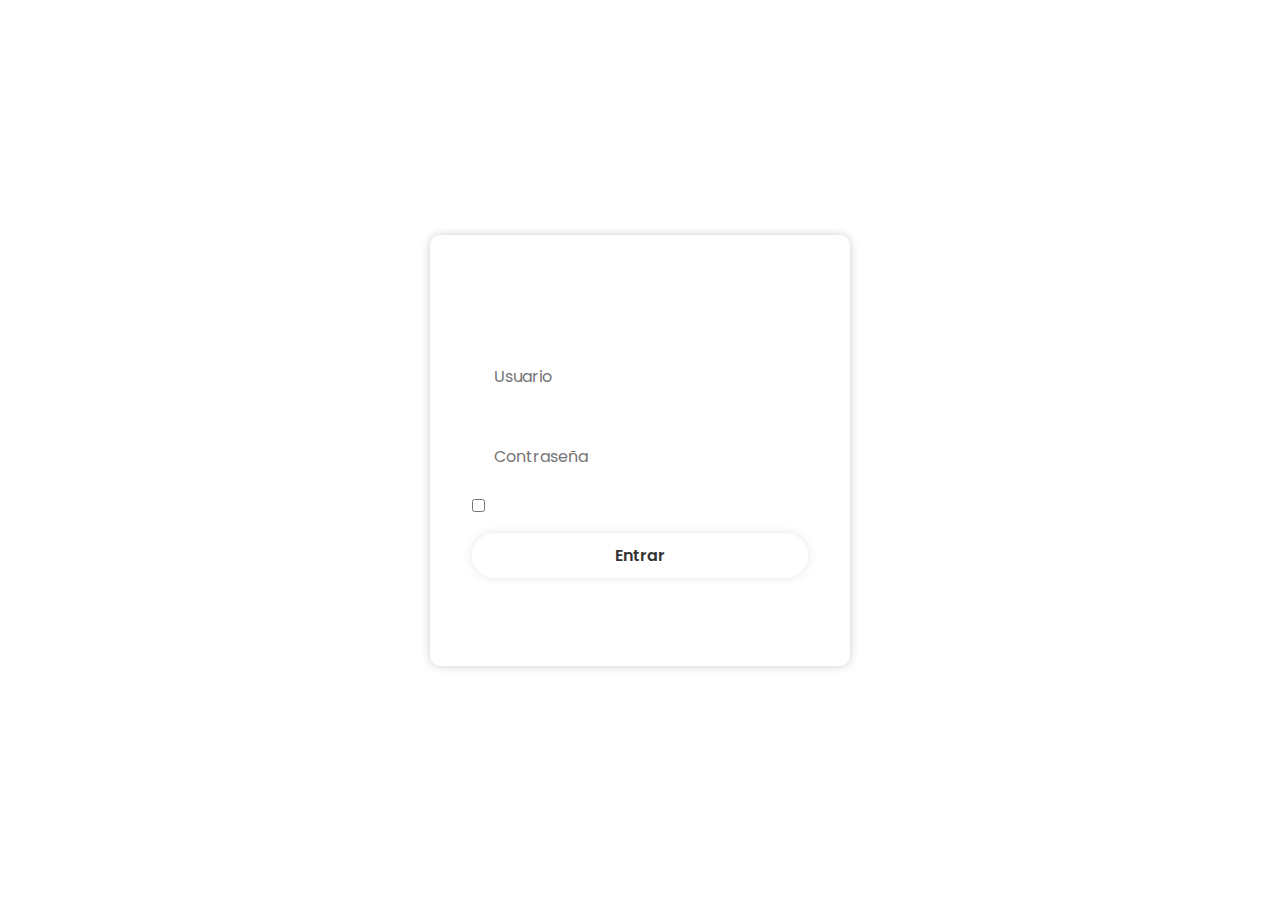
==== index.html @ a59ed55d "Initial Commit" ====
<!DOCTYPE html>
<html lang="en">

<head>
    <meta charset="UTF-8">
    <meta http-equiv="X-UA-Compatible" content="IE=edge">
    <meta name="viewport" content="width=device-width, initial-scale=1.0">
    <title>Login Form in HTML and CSS | Codehal</title>
    <link rel="stylesheet" href="style.css">
    <link href='https://unpkg.com/boxicons@2.1.4/css/boxicons.min.css' rel='stylesheet'>
</head>

<body>


	<div class="wrapper">
		<form action="">
			<h1>Inicio Sesión</h1>
			<div class="input-box">
				<input type="text" placeholder="Usuario"
				required>
				<i class="bx bxs-user"></i>
			</div>
			<div class="input-box">
				<input type="password" placeholder="Contraseña"
				required>
				<i class="bx bxs-lock-alt"></i>
			</div>
			<div class="remember-forgot">
				<label><input type="checkbox"> Recuerdame</label>
				<a href="#">Olvide la contraseña</a>
			</div>
			<button type="submit" class="btn">Entrar</button>

			<div class="register-link">
				<p>No tienes una cuenta? <a href="#">Registrarme</a></p>
			</form>
		</div>
    

</body>

</html>
---- style.css ----
@import url("https://fonts.googleapis.com/css2?family=Poppins:wght@300;400;500;600;700;800;900&display=swap");

* {
  margin: 0;
  padding: 0;
  box-sizing: border-box;
  font-family: "Poppins", sans-serif;
}

body {
	display: flex;
	justify-content: center;
	align-items:center;
	min-height: 100vh;
	background: url("img.jpg") no-repeat;
	background-size: cover;
	background-position: center;
}

.wrapper {
	width: 420px;
	background: transparent;
	border: 2px solid rgba(255, 255, 255, .2);
	background-filter: blur(20px);
	box-shadow: 0 0 10px rgba(0, 0, 0, .2);
	color: #fff;
	border-radius: 10px;
	padding: 30px 40px;
}

.wrapper h1 {
	font-size: 36px;
	text-align: center;
}

.wrapper .input-box {
	position: relative;
	width: 100%;
	height: 50px;
	margin: 30px 0;
}

.input-box input {
	width: 100%;
	height: 100%;
	background: transparent;
	border: none;
	outline: none;
	border: 2px solid rgba(255,255,255, .2);
	border-radius: 40px;
	font-size: 16px;
	color: #fff;
	padding: 20px 45px 20px 20px;
}

.input-box input:: placeholder {
	color: #fff;
}

.input-box i {
	position: absolute;
	right: 20px;
	top: 50%;
	transform: translateY(-50%);
	font-size: 20px;
}

.wrapper .remember-forgot {
	display: flex;
	justify-content: space-between;
	font-size: 14.5px;
	margin: -15px 0 15px;
}

.remember-forgot label input {
	accent-color: #fff;
	margin-right: 3px;
}

.remember-forgot a {
	color: #fff;
	text-decoration: none;
}

.remember-forgot a:hover {
	text-decoration: underline;
}

.wrapper .btn {
	width: 100%;
	height: 45px;
	background: #fff;
	border: none;
	outline: none;
	border-radius: 40px;
	box-shadow: 0 0 10px rgba(0, 0, 0, .1);
	cursor: pointer;
	font-size: 16px;
	color: #333;
	font-weight: 600;
}

.wrapper .register-link {
	font-size: 14.5px;
	text-align:center;
	margin: 20px 0 15px;
}

.register-link p a {
	color: #fff;
	text-decoration: none;
	font-weight: 600;
}

.register-link p a:hover {
	text-decoration: underline;
}
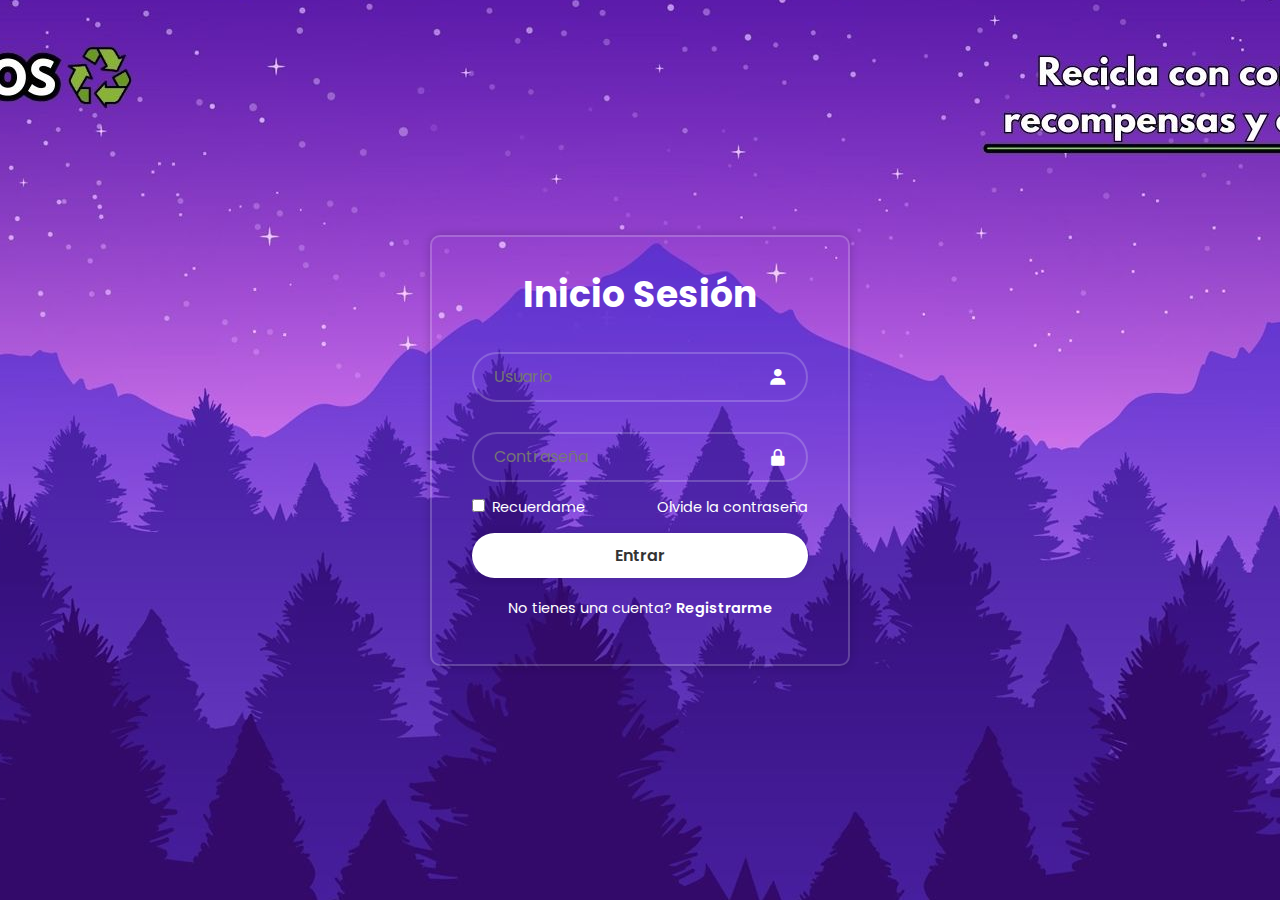
==== commit d7e38a39: "Update index.html" ====
--- a/index.html
+++ b/index.html
@@ -36,8 +36,14 @@
 				<p>No tienes una cuenta? <a href="#">Registrarme</a></p>
 			</form>
 		</div>
-    
+<script>
+	window.onload = function() {
+            // Verificar si el usuario está iniciando sesión
+            // Aquí puedes poner tu lógica de autenticación si es necesario
+
+            // Redirigir a la página de inicio si está iniciando sesión
+            window.location.href = "pagina-inicio.html";</script>    
 
 </body>
 
-</html>+</html>
--- a/style.css
+++ b/style.css
@@ -12,8 +12,8 @@
 	justify-content: center;
 	align-items:center;
 	min-height: 100vh;
+	background-size: cover;
 	background: url("img.jpg") no-repeat;
-	background-size: cover;
 	background-position: center;
 }
 
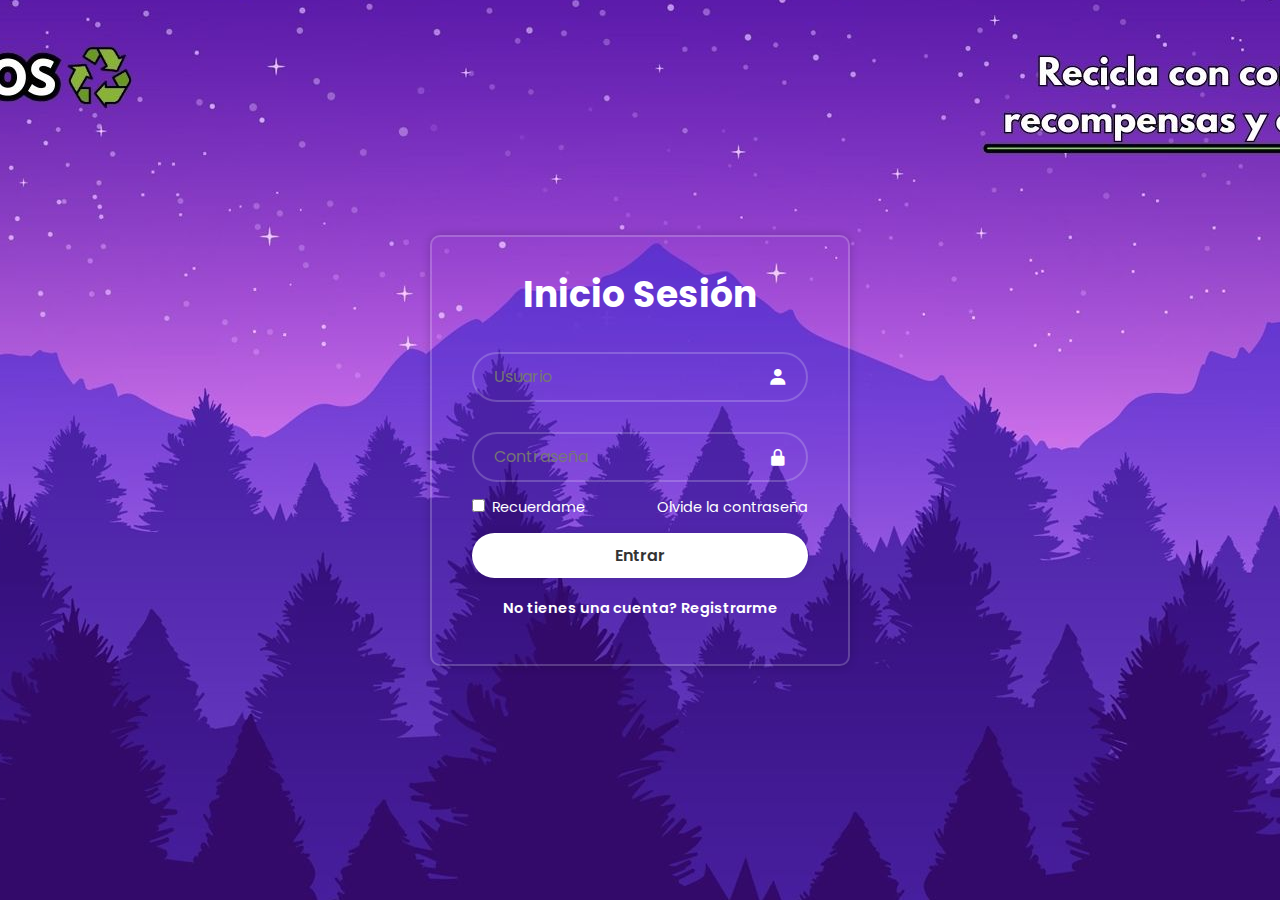
==== commit 5f41895e: "Update index.html" ====
--- a/index.html
+++ b/index.html
@@ -31,6 +31,7 @@
 				<a href="#">Olvide la contraseña</a>
 			</div>
 			<button type="submit" class="btn">Entrar</button>
+			<a href="pagina-inicio.html">
 
 			<div class="register-link">
 				<p>No tienes una cuenta? <a href="#">Registrarme</a></p>
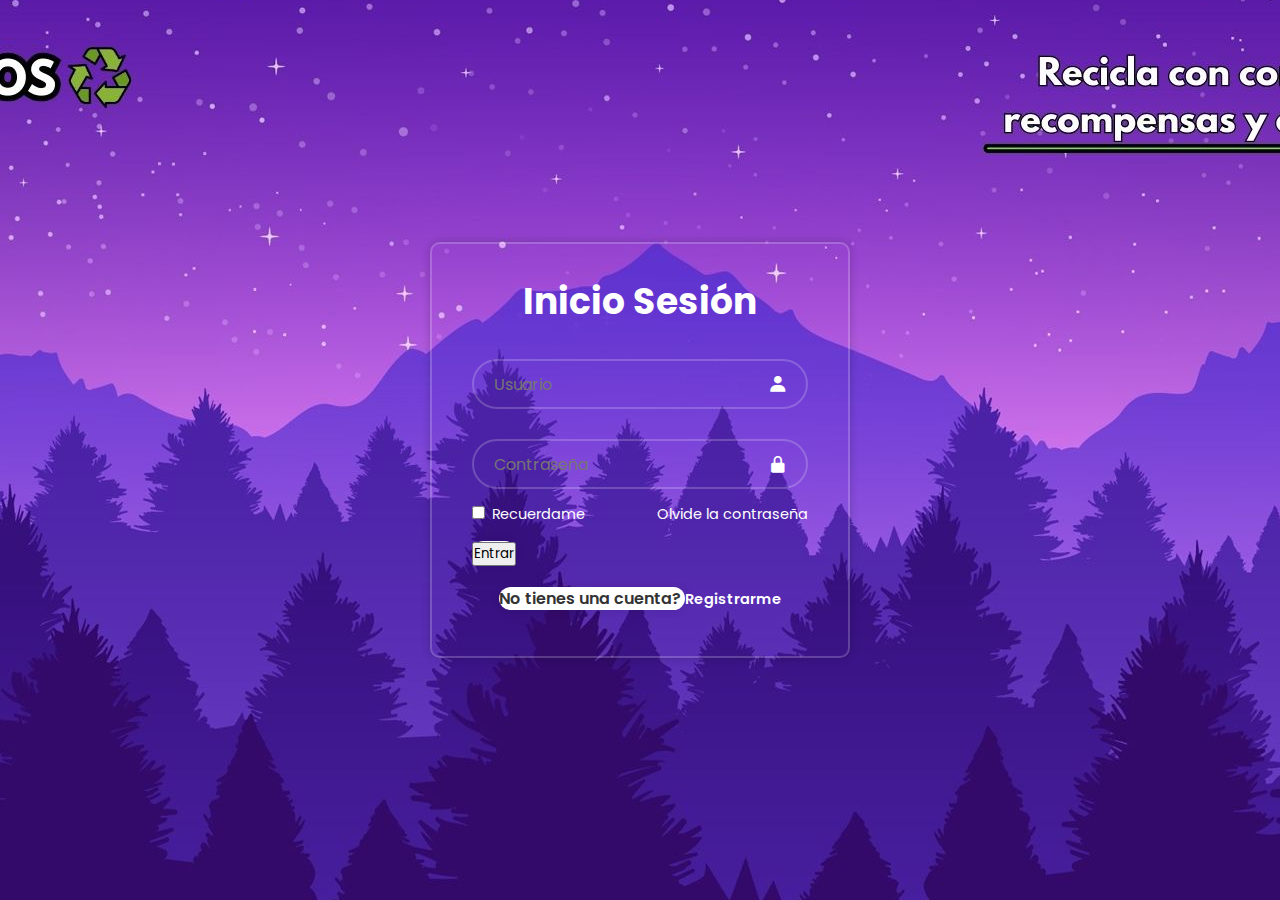
==== commit a6dfaaf5: "Update index.html" ====
--- a/index.html
+++ b/index.html
@@ -30,8 +30,8 @@
 				<label><input type="checkbox"> Recuerdame</label>
 				<a href="#">Olvide la contraseña</a>
 			</div>
-			<button type="submit" class="btn">Entrar</button>
-			<a href="pagina-inicio.html">
+			<a href="pagina-inicio.html" class="btn">
+                         <button type="submit">Entrar</button>
 
 			<div class="register-link">
 				<p>No tienes una cuenta? <a href="#">Registrarme</a></p>
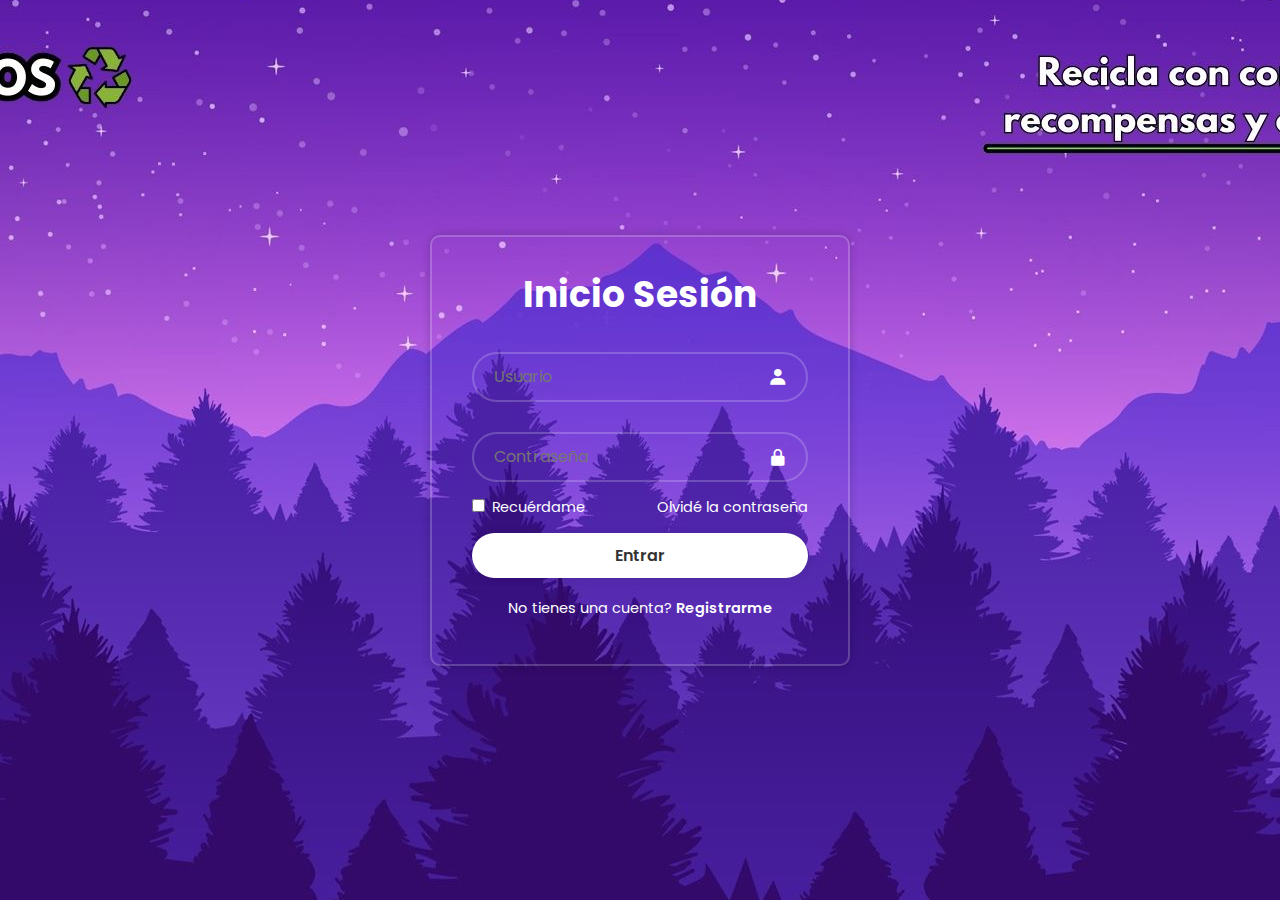
==== commit f907ac8c: "Update index.html" ====
--- a/index.html
+++ b/index.html
@@ -12,38 +12,40 @@
 
 <body>
 
+    <div class="wrapper">
+        <form id="loginForm">
+            <h1>Inicio Sesión</h1>
+            <div class="input-box">
+                <input type="text" placeholder="Usuario" required>
+                <i class="bx bxs-user"></i>
+            </div>
+            <div class="input-box">
+                <input type="password" placeholder="Contraseña" required>
+                <i class="bx bxs-lock-alt"></i>
+            </div>
+            <div class="remember-forgot">
+                <label><input type="checkbox"> Recuérdame</label>
+                <a href="#">Olvidé la contraseña</a>
+            </div>
+            <button type="submit" class="btn">Entrar</button>
+        </form>
 
-	<div class="wrapper">
-		<form action="">
-			<h1>Inicio Sesión</h1>
-			<div class="input-box">
-				<input type="text" placeholder="Usuario"
-				required>
-				<i class="bx bxs-user"></i>
-			</div>
-			<div class="input-box">
-				<input type="password" placeholder="Contraseña"
-				required>
-				<i class="bx bxs-lock-alt"></i>
-			</div>
-			<div class="remember-forgot">
-				<label><input type="checkbox"> Recuerdame</label>
-				<a href="#">Olvide la contraseña</a>
-			</div>
-			<a href="pagina-inicio.html" class="btn">
-                         <button type="submit">Entrar</button>
+        <div class="register-link">
+            <p>No tienes una cuenta? <a href="#">Registrarme</a></p>
+        </div>
+    </div>
 
-			<div class="register-link">
-				<p>No tienes una cuenta? <a href="#">Registrarme</a></p>
-			</form>
-		</div>
-<script>
-	window.onload = function() {
-            // Verificar si el usuario está iniciando sesión
+    <script>
+        document.getElementById('loginForm').addEventListener('submit', function (event) {
+            // Evitar que el formulario se envíe normalmente
+            event.preventDefault();
+
             // Aquí puedes poner tu lógica de autenticación si es necesario
 
             // Redirigir a la página de inicio si está iniciando sesión
-            window.location.href = "pagina-inicio.html";</script>    
+            window.location.href = "https://ecopuntos.github.io/recipuntos.github.io/pagina-inicio.html";
+        });
+    </script>
 
 </body>
 
